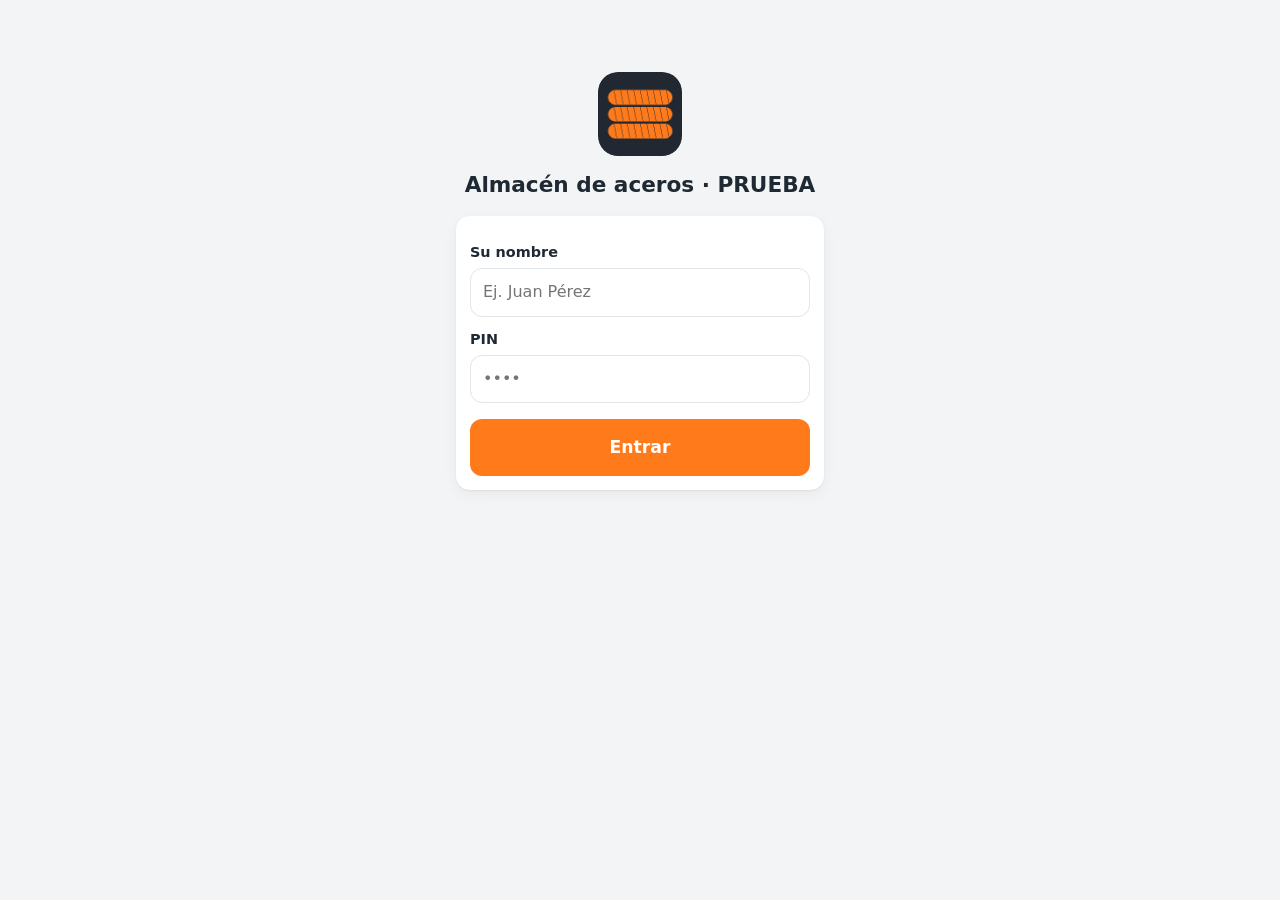
==== salidas/index.html @ c42a5163 "App de salidas separada, filtro de tiempo, salida por % de avance, fase y DLI únicos Co-Authored-By:" ====
<!DOCTYPE html>
<html lang="es">
<head>
  <meta charset="utf-8">
  <meta name="viewport" content="width=device-width, initial-scale=1, viewport-fit=cover">
  <meta http-equiv="Content-Security-Policy" content="default-src 'self'; script-src 'self'; style-src 'self' 'unsafe-inline'; img-src 'self' data:; connect-src 'self' https://script.google.com https://script.googleusercontent.com; object-src 'none'; base-uri 'none'; form-action 'none'">
  <meta name="referrer" content="no-referrer">
  <meta name="author" content="Carlos Eduardo Bermúdez Castro">
  <meta name="theme-color" content="#222831">
  <meta name="apple-mobile-web-app-capable" content="yes">
  <meta name="mobile-web-app-capable" content="yes">
  <meta name="apple-mobile-web-app-title" content="Salidas">
  <title>Salidas de acero</title>
  <link rel="manifest" href="manifest.webmanifest">
  <link rel="icon" href="../icons/icon-192.png">
  <link rel="apple-touch-icon" href="../icons/icon-192.png">
  <link rel="stylesheet" href="../style.css">
</head>
<body>
  <div id="app"></div>
  <div id="toast" role="status" aria-live="polite"></div>
  <script src="modo.js"></script>
  <script src="../core.js"></script>
  <script src="../config.js"></script>
  <script src="../api.js"></script>
  <script src="../app.js"></script>
  <script src="sw-registro.js"></script>
</body>
</html>
---- style.css ----
/* Almacén de aceros (prueba) — estilos. Autor: Carlos Eduardo Bermúdez Castro */
:root {
  --bg: #f3f4f6; --card: #ffffff; --ink: #1f2933; --mut: #6b7684; --line: #e1e5ea;
  --acero: #222831; --acero2: #2f3744; --acc: #ff7a1a; --acc2: #e5650a;
  --ok: #1e9e5a; --warn: #d98a00; --bad: #d64545; --okbg: #e6f6ee; --warnbg: #fff4dc; --badbg: #fde8e8;
  --r: 14px; --sombra: 0 1px 2px rgba(0,0,0,.06), 0 4px 14px rgba(0,0,0,.05);
}
* { box-sizing: border-box; -webkit-tap-highlight-color: transparent; }
html, body { margin: 0; background: var(--bg); color: var(--ink); font: 16px/1.4 system-ui, -apple-system, "Segoe UI", Roboto, sans-serif; }
body { padding-bottom: calc(16px + env(safe-area-inset-bottom)); }
h1, h2, h3 { margin: 0; line-height: 1.2; }
h2 { font-size: 1.05rem; margin-bottom: 10px; }
h3 { font-size: .95rem; }
button, input, select { font: inherit; }
.mut { color: var(--mut); } .peq { font-size: .82rem; } .der { text-align: right; } .cen { text-align: center; }
.num { font-variant-numeric: tabular-nums; }

/* Cabecera */
.top { background: var(--acero); color: #fff; padding: calc(10px + env(safe-area-inset-top)) 14px 10px; position: sticky; top: 0; z-index: 20; display: flex; align-items: center; gap: 10px; }
.top .logo { width: 34px; height: 34px; border-radius: 9px; flex: none; }
.top .tit { flex: 1; min-width: 0; }
.top .tit b { display: block; font-size: 1rem; }
.top .tit span { font-size: .78rem; opacity: .75; white-space: nowrap; overflow: hidden; text-overflow: ellipsis; display: block; }
.ibtn { background: rgba(255,255,255,.12); color: #fff; border: 0; border-radius: 10px; min-width: 40px; height: 40px; font-size: 1.05rem; cursor: pointer; }
.ibtn:active { background: rgba(255,255,255,.25); }
.banda { padding: 8px 14px; font-size: .86rem; display: flex; gap: 8px; align-items: center; }
.banda.warn { background: var(--warnbg); color: #7a5200; } .banda.bad { background: var(--badbg); color: #8a2323; } .banda.info { background: #e8f0fe; color: #1d3f8a; }
.banda button { margin-left: auto; }

main { overflow-x: hidden; max-width: 1000px; margin: 0 auto; padding: 14px; }
.card { min-width: 0; background: var(--card); border-radius: var(--r); box-shadow: var(--sombra); padding: 14px; margin-bottom: 14px; }
.grid { display: grid; gap: 12px; grid-template-columns: minmax(0, 1fr); }
.grid > * { min-width: 0; }
.kpis { grid-template-columns: repeat(2, minmax(0, 1fr)); }
.kpi { background: var(--card); border-radius: var(--r); box-shadow: var(--sombra); padding: 12px 14px; border-left: 5px solid var(--line); }
.kpi small { color: var(--mut); display: block; font-size: .78rem; }
.kpi b { font-size: 1.5rem; display: block; margin-top: 2px; }
.kpi span { font-size: .8rem; color: var(--mut); }
.kpi.ent { border-color: var(--ok); } .kpi.sal { border-color: var(--acc); } .kpi.sdo { border-color: var(--acero2); }
@media (min-width: 760px) { .kpis { grid-template-columns: repeat(4, minmax(0, 1fr)); } .dos { grid-template-columns: repeat(2, minmax(0, 1fr)); } }

/* Tablas */
.tw { overflow-x: auto; margin: 0 -4px; }
table { width: 100%; border-collapse: collapse; font-size: .9rem; }
th, td { padding: 8px 6px; border-bottom: 1px solid var(--line); text-align: left; white-space: nowrap; }
th { font-size: .74rem; text-transform: uppercase; letter-spacing: .03em; color: var(--mut); font-weight: 600; }
td.n, th.n { text-align: right; font-variant-numeric: tabular-nums; }
tr.tot td { font-weight: 700; border-top: 2px solid var(--ink); border-bottom: 0; }
tbody tr:last-child td { border-bottom: 0; }

/* Barras */
.barra { height: 10px; background: #e9edf1; border-radius: 6px; overflow: hidden; min-width: 70px; }
.barra i { display: block; height: 100%; background: var(--acc); border-radius: 6px; }
.fila-d { display: grid; grid-template-columns: 82px 1fr auto; gap: 10px; align-items: center; padding: 7px 0; border-bottom: 1px solid var(--line); }
.fila-d:last-child { border: 0; }

/* Formularios */
label.f { display: block; margin: 12px 0 6px; font-weight: 600; font-size: .9rem; }
input[type=text], input[type=password], input[type=number], input[type=tel], select, textarea {
  width: 100%; padding: 12px; border: 1.5px solid var(--line); border-radius: 12px; background: #fff; color: var(--ink); font-size: 1rem; }
input:focus, select:focus { outline: none; border-color: var(--acc); box-shadow: 0 0 0 3px rgba(255,122,26,.2); }
.btn { display: inline-flex; align-items: center; justify-content: center; gap: 6px; padding: 13px 18px; border-radius: 12px; border: 0; background: var(--acc); color: #fff; font-weight: 700; font-size: 1rem; cursor: pointer; }
.btn:active { background: var(--acc2); }
.btn[disabled] { opacity: .5; cursor: not-allowed; }
.btn.sec { background: #e9edf1; color: var(--ink); } .btn.peligro { background: var(--bad); } .btn.chico { padding: 7px 12px; font-size: .85rem; border-radius: 9px; }
.btn.blk { width: 100%; padding: 16px; font-size: 1.08rem; }
.chips { display: flex; flex-wrap: wrap; gap: 8px; }
.chip { border: 2px solid var(--line); background: #fff; border-radius: 12px; padding: 10px 14px; cursor: pointer; text-align: left; min-width: 96px; }
.chip b { display: block; font-size: 1.02rem; } .chip small { color: var(--mut); font-size: .76rem; }
.chip.on { border-color: var(--acc); background: #fff3e8; }
.chip[disabled] { opacity: .45; }
.step { display: flex; align-items: center; justify-content: center; gap: 14px; margin: 6px 0; }
.step button { width: 58px; height: 58px; border-radius: 16px; border: 0; background: var(--acero); color: #fff; font-size: 1.9rem; cursor: pointer; }
.step button:active { background: var(--acero2); }
.step input { width: 110px; text-align: center; font-size: 2rem; font-weight: 700; padding: 8px; }
.resumen { background: var(--acero); color: #fff; border-radius: 12px; padding: 12px 14px; margin: 12px 0; display: flex; justify-content: space-between; gap: 10px; }
.resumen small { opacity: .75; display: block; font-size: .75rem; } .resumen b { font-size: 1.15rem; }

/* Tarjetas de movimientos */
.mov { display: flex; gap: 10px; padding: 10px 0; border-bottom: 1px solid var(--line); align-items: flex-start; }
.mov:last-child { border: 0; }
.mov .ic { width: 36px; height: 36px; border-radius: 10px; display: grid; place-items: center; flex: none; font-weight: 800; }
.mov .ic.e { background: var(--okbg); color: var(--ok); } .mov .ic.s { background: #fff0e3; color: var(--acc2); } .mov .ic.a { background: #eee; color: #888; }
.mov .cu { flex: 1; min-width: 0; } .mov .cu b { display: block; } .mov .cu span { font-size: .8rem; color: var(--mut); }
.mov.anul .cu b { text-decoration: line-through; color: var(--mut); }
.tag { display: inline-block; font-size: .7rem; padding: 2px 7px; border-radius: 20px; background: #eee; color: #555; margin-left: 4px; vertical-align: middle; }
.tag.pend { background: var(--warnbg); color: #7a5200; }
.aviso { background: var(--warnbg); color: #7a5200; border-radius: 10px; padding: 8px 10px; font-size: .85rem; margin: 6px 0; }
.error { background: var(--badbg); color: #8a2323; border-radius: 10px; padding: 8px 10px; font-size: .88rem; margin: 8px 0; }
.ok { background: var(--okbg); color: #14613a; border-radius: 10px; padding: 8px 10px; font-size: .9rem; margin: 8px 0; }
.seg { display: flex; background: #e9edf1; border-radius: 12px; padding: 3px; gap: 3px; margin-bottom: 12px; }
.seg button { flex: 1; border: 0; background: transparent; padding: 9px 4px; border-radius: 10px; font-weight: 600; color: var(--mut); cursor: pointer; font-size: .9rem; }
.seg button.on { background: #fff; color: var(--ink); box-shadow: var(--sombra); }
details summary { cursor: pointer; color: var(--mut); font-size: .88rem; padding: 6px 0; }
.vacio { text-align: center; color: var(--mut); padding: 22px 8px; }
.row2 { display: flex; gap: 10px; flex-wrap: wrap; align-items: center; }
input.mini { width: 90px; padding: 6px 8px; text-align: right; }

/* Pestañas inferiores */
.cab { position: sticky; top: 0; z-index: 30; }
.cab .top { position: static; }
.tabs { background: #fff; border-bottom: 1px solid var(--line); display: flex; box-shadow: 0 2px 6px rgba(0,0,0,.08); }
.tabs button { flex: 1; border: 0; background: transparent; padding: 9px 2px 8px; color: var(--mut); font-size: .72rem; cursor: pointer; display: flex; flex-direction: column; align-items: center; gap: 2px; }
.tabs button span { font-size: 1.35rem; line-height: 1; }
.tabs button.on { color: var(--acc2); font-weight: 700; }

/* Ingreso */
.login { max-width: 400px; margin: 8vh auto; padding: 0 16px; }
.login .marca { text-align: center; margin-bottom: 18px; } .login .marca img { width: 84px; height: 84px; border-radius: 20px; }
.login h1 { font-size: 1.35rem; margin-top: 10px; } .insignia { display: inline-block; background: var(--warnbg); color: #7a5200; font-size: .75rem; padding: 3px 9px; border-radius: 20px; margin-top: 6px; }
.pie { text-align: center; color: var(--mut); font-size: .75rem; padding: 6px 12px 18px; }

/* Aviso de mensajes */
#toast { position: fixed; left: 50%; bottom: calc(86px + env(safe-area-inset-bottom)); transform: translate(-50%, 20px); background: var(--acero); color: #fff; padding: 12px 18px; border-radius: 12px; opacity: 0; transition: .25s; z-index: 50; max-width: 90vw; pointer-events: none; font-size: .92rem; }
#toast.v { opacity: 1; transform: translate(-50%, 0); }

/* Pantalla de salida */
.sal h2 { font-size: 1.25rem; margin-bottom: 14px; }
.sal .fld label { display: block; font-size: .72rem; font-weight: 700; letter-spacing: .04em; text-transform: uppercase; color: var(--mut); margin: 0 0 5px; }
.sal input[type=text], .sal input[type=search], .sal input[type=date], .sal select { padding: 11px 12px; border-radius: 10px; font-size: 1rem; width: 100%; border: 1.5px solid var(--line); background: #fff; color: var(--ink); }
.sal .fgrid { display: grid; grid-template-columns: repeat(auto-fit, minmax(190px, 1fr)); gap: 12px; }
.sal .busq { margin: 16px 0 10px; }
.sal .busq input { background: #f6f8fa url("data:image/svg+xml,%3Csvg xmlns='http://www.w3.org/2000/svg' width='18' height='18' viewBox='0 0 24 24' fill='none' stroke='%236b7684' stroke-width='2.4' stroke-linecap='round'%3E%3Ccircle cx='11' cy='11' r='7'/%3E%3Cpath d='M21 21l-4.3-4.3'/%3E%3C/svg%3E") no-repeat 12px center; padding-left: 38px; }
.sal .fch { display: flex; gap: 8px; flex-wrap: wrap; margin-bottom: 10px; }
.sal .fc { border: 1.5px solid var(--line); background: #fff; border-radius: 999px; padding: 6px 14px; font-weight: 600; cursor: pointer; font-size: .9rem; }
.sal .fc.on { background: var(--acero); color: #fff; border-color: var(--acero); }
.sal .paso-t { font-size: .85rem; color: var(--mut); margin: 8px 0 10px; }
.sal .pgrid { display: grid; grid-template-columns: repeat(auto-fill, minmax(150px, 1fr)); gap: 10px; }
.sal .pc { position: relative; border: 2px solid var(--line); border-radius: 14px; padding: 12px 12px 10px; background: #fff; cursor: pointer; user-select: none; transition: border-color .12s, box-shadow .12s, transform .06s; }
.sal .pc:hover { border-color: #cbd2d9; box-shadow: 0 2px 8px rgba(0,0,0,.07); }
.sal .pc:active { transform: scale(.98); }
.sal .pc.en { border-color: var(--acc); background: #fff8f0; }
.sal .pc.agot { opacity: .5; cursor: default; }
.sal .pc-c { font-size: 1.5rem; font-weight: 800; line-height: 1.1; }
.sal .pc-d { font-size: .82rem; color: var(--mut); margin: 2px 0 8px; }
.sal .pc-b { height: 6px; background: #eceff3; border-radius: 3px; overflow: hidden; margin-bottom: 8px; } .sal .pc-b i { display: block; height: 100%; background: var(--acero2); border-radius: 3px; }
.sal .pc.en .pc-b i { background: var(--acc); }
.sal .pc-q { font-size: .85rem; font-weight: 600; color: #3b4651; }
.sal .pc-ctl { display: flex; align-items: center; justify-content: space-between; margin-top: 10px; background: #fff; border: 1.5px solid var(--acc); border-radius: 10px; overflow: hidden; }
.sal .pc-ctl b { font-size: 1.15rem; }
.sal .pc-ctl button { width: 44px; height: 40px; border: 0; background: transparent; font-size: 1.5rem; color: var(--acc2); cursor: pointer; font-weight: 700; }
.sal .pc-ctl button:active { background: #fff3e8; } .sal .pc-ctl button:disabled { opacity: .35; }
.sal details.mas { margin: 16px 0 0; } .sal details.mas summary { cursor: pointer; color: var(--mut); font-size: .9rem; padding: 4px 0; } .sal details.mas input { margin-top: 8px; }
.sal .vacio-s { padding: 18px; text-align: center; color: var(--mut); background: #f9fafb; border: 1px dashed var(--line); border-radius: 10px; font-size: .92rem; }
.sb-esp { height: 92px; }
.sbar { position: fixed; left: 0; right: 0; bottom: 0; z-index: 40; background: #fff; border-top: 1px solid var(--line); box-shadow: 0 -4px 16px rgba(0,0,0,.08); padding: 10px 16px calc(10px + env(safe-area-inset-bottom)); display: flex; align-items: center; gap: 10px; }
.sbar .sres { flex: 1; min-width: 0; font-size: 1rem; } .sbar .sres small { display: block; color: var(--mut); font-size: .78rem; white-space: nowrap; overflow: hidden; text-overflow: ellipsis; }
.sbar .btn { padding: 13px 22px; border-radius: 12px; } .sbar .sacar2 { background: #1f9d55; font-size: 1.1rem; min-width: 120px; } .sbar .sacar2:disabled { background: #b9c2cc; opacity: 1; }
@media (min-width: 900px) { .sbar { padding-left: calc((100vw - 1000px) / 2 + 16px); padding-right: calc((100vw - 1000px) / 2 + 16px); } }
.btn:disabled { cursor: not-allowed; }
.sal .mal { color: var(--bad); }

.sal .rlist { display: flex; flex-direction: column; gap: 8px; margin: 6px 0 14px; }
.sal .rr { display: flex; align-items: center; gap: 8px; flex-wrap: wrap; background: #fff; border: 1.5px solid var(--line, #e3e3e3); border-radius: 12px; padding: 10px 12px; }
.sal .rr.en { border-color: var(--acc); background: #fffaf5; }
.sal .rr-i { flex: 1 1 140px; min-width: 120px; display: flex; flex-direction: column; }
.sal .rr-i b { font-size: 1.2rem; } .sal .rr-i span { font-size: .85rem; color: #666; } .sal .rr-i em { color: var(--acc2); font-style: normal; font-weight: 600; }
.sal .rr .b1, .sal .rr .bt { height: 44px; border-radius: 10px; border: 1.5px solid var(--acc); background: #fff; color: var(--acc2); font-weight: 700; font-size: 1rem; padding: 0 14px; cursor: pointer; }
.sal .rr .bt { background: var(--acc); color: #fff; }
.sal .rr button:disabled { opacity: .35; }
.sal .rr .pc-ctl { margin-top: 0; }
.sal .qn { width: 52px; height: 40px; border: 0; text-align: center; font-size: 1.15rem; font-weight: 700; -moz-appearance: textfield; padding: 0; }
.sal .qn::-webkit-outer-spin-button, .sal .qn::-webkit-inner-spin-button { -webkit-appearance: none; margin: 0; }
.sal .rr .bx { width: 40px; height: 40px; border: 0; background: transparent; font-size: 1.1rem; color: #999; cursor: pointer; }

.banda.env { flex-direction: column; align-items: stretch; gap: 6px; }
.prog { display: block; height: 6px; border-radius: 3px; background: #cfdcf7; overflow: hidden; }
.prog b { display: block; height: 100%; width: 40%; background: var(--acc); border-radius: 3px; animation: prog 1.1s ease-in-out infinite; }
@keyframes prog { 0% { margin-left: -40%; } 100% { margin-left: 100%; } }
.sal .fgrid { grid-template-columns: 1fr 1fr; } .sal .fld input[readonly] { background: #f2f3f5; color: #444; }

/* Rediseño salida: pasos numerados, filas limpias */
.sal .paso { margin-top: 18px; }
.sal .paso-h { display: flex; align-items: center; gap: 10px; margin-bottom: 10px; }
.sal .paso-h i { width: 26px; height: 26px; border-radius: 50%; background: var(--acc); color: #fff; font-style: normal; font-weight: 700; font-size: .9rem; display: inline-flex; align-items: center; justify-content: center; flex: none; }
.sal .paso-h b { font-size: 1rem; }
.sal .paso-h .lnk { margin-left: auto; border: 0; background: none; color: #888; font-size: .9rem; text-decoration: underline; cursor: pointer; padding: 6px; }
.sal .rlist { gap: 0; margin: 4px 0 0; border: 1px solid #e6e8eb; border-radius: 12px; overflow: hidden; background: #fff; }
.sal .rr { border: 0; border-radius: 0; border-bottom: 1px solid #eef0f2; padding: 12px 14px; }
.sal .rr:last-child { border-bottom: 0; }
.sal .rr.en { background: #fff; }
.sal .rr .b1 { min-width: 52px; }
.sal .rr .bt { background: #fff; color: var(--acc2); }
.sal .rr .bt:active, .sal .rr .b1:active { background: #fff3e8; }
.sal .vacio-s { padding: 18px 12px; text-align: center; color: #8a8f98; font-size: .92rem; background: #fafbfc; border: 1px dashed #dfe3e8; border-radius: 12px; }
.sal .sres b { font-size: 1.15rem; } .sal .sres small { display: block; color: #666; font-size: .82rem; }
.sal .rr, .sal .rr.en { flex-wrap: nowrap; border-color: #eef0f2; gap: 6px; }
.sal .rr:last-child, .sal .rr.en:last-child { border-bottom: 0; }
.sal .rr-i { flex: 1 1 0; min-width: 0; }
.sal .rr-i span { overflow-wrap: anywhere; }
.sal .rr .pc-ctl button { width: 38px; }
.sal .qn { width: 44px; }
.sal .rr .bx { width: 34px; flex: none; }
.sal .rr .b1, .sal .rr .bt { padding: 0 12px; white-space: nowrap; }
@media (max-width: 420px) { .sal .rr .bt { padding: 0 9px; font-size: .92rem; } }

/* Dashboard / salidas v2 */
.seg { display: flex; background: #eef0f3; border-radius: 12px; padding: 4px; gap: 4px; margin-top: 8px; }
.seg button { flex: 1; border: 0; background: transparent; padding: 12px 8px; border-radius: 9px; font-size: .98rem; font-weight: 600; color: #555; cursor: pointer; }
.seg button.on { background: #fff; color: var(--acc2); box-shadow: 0 1px 4px rgba(0,0,0,.12); }
.okmsg { background: #e7f6ec; color: #1b6b3a; border-radius: 12px; padding: 12px 14px; margin: 10px 0 4px; font-weight: 600; }
.avance { margin: 4px 0 12px; } .av-b { height: 10px; border-radius: 5px; background: #e6e8eb; overflow: hidden; } .av-b i { display: block; height: 100%; background: var(--acc); border-radius: 5px; }
.avance span { display: block; margin-top: 6px; color: #555; font-size: .92rem; }
.pctin { display: flex; align-items: center; gap: 10px; margin-top: 10px; } .pctin input { width: 110px; font-size: 1.6rem; font-weight: 700; text-align: center; padding: 10px; border: 1.5px solid var(--acc); border-radius: 12px; } .pctin span { color: #666; font-size: .95rem; }
.balance { background: #fff8ec; border: 1px solid #f3d9a8; border-radius: 12px; padding: 12px 14px; margin: 12px 0; } .balance .paso-h { margin-bottom: 6px; } .balance .paso-h b { color: #8a5200; } .balance .lnk { margin-left: auto; border: 0; background: none; color: #888; text-decoration: underline; cursor: pointer; }
.fper { margin: 0 0 12px; } .fper .fch { margin: 0; } .frng { display: flex; gap: 10px; margin-top: 10px; flex-wrap: wrap; } .frng label { font-size: .8rem; color: #666; display: flex; flex-direction: column; gap: 4px; } .frng input { padding: 9px 10px; border: 1px solid #d7dbe0; border-radius: 10px; font-size: 1rem; }
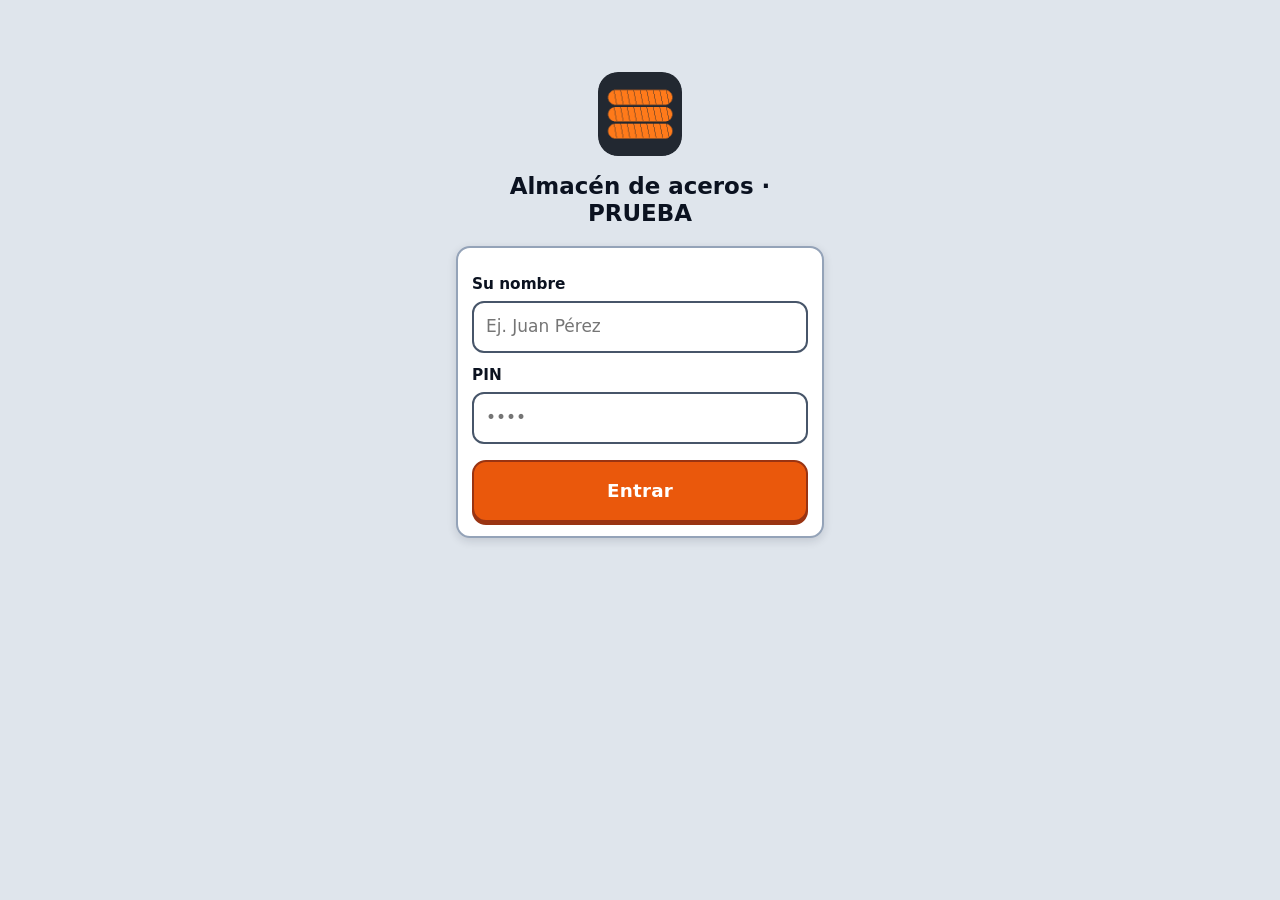
==== commit e04aa20b: "Informe diario: descarga directa de PDF (generador propio), sin vista previa Co-Authored-By: Claude " ====
--- a/salidas/index.html
+++ b/salidas/index.html
@@ -21,6 +21,7 @@
   <div id="toast" role="status" aria-live="polite"></div>
   <script src="modo.js"></script>
   <script src="../core.js"></script>
+  <script src="../pdf.js"></script>
   <script src="../config.js"></script>
   <script src="../api.js"></script>
   <script src="../app.js"></script>
--- a/style.css
+++ b/style.css
@@ -204,3 +204,189 @@
 .pctin { display: flex; align-items: center; gap: 10px; margin-top: 10px; } .pctin input { width: 110px; font-size: 1.6rem; font-weight: 700; text-align: center; padding: 10px; border: 1.5px solid var(--acc); border-radius: 12px; } .pctin span { color: #666; font-size: .95rem; }
 .balance { background: #fff8ec; border: 1px solid #f3d9a8; border-radius: 12px; padding: 12px 14px; margin: 12px 0; } .balance .paso-h { margin-bottom: 6px; } .balance .paso-h b { color: #8a5200; } .balance .lnk { margin-left: auto; border: 0; background: none; color: #888; text-decoration: underline; cursor: pointer; }
 .fper { margin: 0 0 12px; } .fper .fch { margin: 0; } .frng { display: flex; gap: 10px; margin-top: 10px; flex-wrap: wrap; } .frng label { font-size: .8rem; color: #666; display: flex; flex-direction: column; gap: 4px; } .frng input { padding: 9px 10px; border: 1px solid #d7dbe0; border-radius: 10px; font-size: 1rem; }
+
+/* ===== v3: alto contraste, pensado para celular y para todo público ===== */
+:root { --ink: #0b1220; --mut: #4b5563; --line: #cbd5e1;
+  --lib: #166534; --libbg: #dcfce7; --arm: #92400e; --armbg: #fef3c7; --out: #1e3a8a; --outbg: #dbeafe; --navy: #0f172a; }
+html, body { font-size: 17px; color: var(--ink); }
+.mut { color: var(--mut); }
+.top { background: var(--navy); }
+.tabs { box-shadow: 0 2px 6px rgba(0,0,0,.18); border-bottom: 2px solid var(--navy); }
+.tabs button { padding: 10px 2px 8px; color: #334155; font-size: .78rem; border-bottom: 4px solid transparent; font-weight: 600; }
+.tabs button span { font-size: 1.55rem; }
+.tabs button em { font-style: normal; }
+.tabs button.on { color: var(--navy); border-bottom-color: var(--acc); background: #fff7ed; font-weight: 800; }
+.btn { background: var(--navy); min-height: 52px; font-size: 1.05rem; border-radius: 14px; }
+.btn:active { background: #1e293b; }
+.btn.sec { background: #e2e8f0; color: var(--ink); } .btn.chico { min-height: 40px; }
+input[type=text], input[type=search], input[type=date], input[type=password], input[type=number], select { border-color: #94a3b8; min-height: 50px; }
+.sec-t { font-size: 1.2rem; margin: 22px 2px 10px; color: var(--navy); }
+
+/* Panel y inventario */
+.hero { background: var(--navy); color: #fff; border-radius: 18px; padding: 18px 18px 16px; margin-bottom: 12px; }
+.hero small { display: block; font-size: .95rem; opacity: .85; }
+.hero b { display: block; font-size: 2.3rem; line-height: 1.1; margin: 2px 0; }
+.hero span { display: block; font-size: 1rem; opacity: .9; margin-bottom: 12px; }
+.stk { display: flex; height: 14px; border-radius: 8px; overflow: hidden; background: #cbd5e1; }
+.stk i { display: block; height: 100%; } .stk i.lib { background: #22c55e; } .stk i.arm { background: #f59e0b; } .stk i.out { background: #3b82f6; }
+.tri { display: grid; grid-template-columns: repeat(3, minmax(0, 1fr)); gap: 10px; margin: 12px 0; }
+.tl { border-radius: 16px; padding: 12px 8px; text-align: center; border: 3px solid; }
+.tl .tl-i { font-size: 1.7rem; line-height: 1; }
+.tl b { display: block; font-size: 2rem; line-height: 1.15; margin-top: 4px; }
+.tl strong { display: block; font-size: 1.05rem; }
+.tl small { display: block; font-size: .78rem; margin-top: 2px; } .tl i { display: block; font-style: normal; font-size: .85rem; margin-top: 4px; font-weight: 700; }
+.tl.lib { background: var(--libbg); border-color: var(--lib); color: #14532d; }
+.tl.arm { background: var(--armbg); border-color: #b45309; color: #78350f; }
+.tl.out { background: var(--outbg); border-color: #1d4ed8; color: #1e3a8a; }
+.ec { background: #fff; border-radius: 16px; box-shadow: var(--sombra); padding: 14px; margin-bottom: 12px; border: 1px solid #e2e8f0; }
+.ec-h { margin-bottom: 10px; } .ec-h b { display: block; font-size: 1.2rem; } .ec-h span { color: var(--mut); font-size: .92rem; }
+.ec .stk { height: 12px; margin-bottom: 10px; }
+.ec-n { display: grid; grid-template-columns: repeat(3, minmax(0, 1fr)); gap: 8px; }
+.cl { border-radius: 12px; padding: 8px 6px; text-align: center; border: 2px solid; }
+.cl small { display: block; font-size: .8rem; font-weight: 700; } .cl b { display: block; font-size: 1.6rem; line-height: 1.15; } .cl i { display: block; font-style: normal; font-size: .78rem; font-weight: 600; }
+.cl.lib { background: var(--libbg); border-color: #86efac; color: #14532d; } .cl.arm { background: var(--armbg); border-color: #fcd34d; color: #78350f; } .cl.out { background: var(--outbg); border-color: #93c5fd; color: #1e3a8a; }
+details.pedidos summary { font-weight: 700; color: var(--navy); font-size: 1rem; }
+
+/* Movimientos: una tarjeta corta por operación */
+.mv { display: flex; gap: 12px; align-items: flex-start; padding: 12px 0; border-bottom: 1px solid #e2e8f0; }
+.mv:last-child { border-bottom: 0; }
+.mv-i { width: 46px; height: 46px; border-radius: 14px; display: grid; place-items: center; font-size: 1.5rem; flex: none; }
+.mv.arm .mv-i { background: var(--armbg); } .mv.out .mv-i { background: var(--outbg); } .mv.ent .mv-i { background: var(--libbg); }
+.mv-c { flex: 1; min-width: 0; }
+.mv-t { font-size: 1.1rem; font-weight: 800; line-height: 1.25; }
+.mv-s { font-size: .95rem; font-weight: 600; color: #1e293b; margin-top: 2px; overflow-wrap: anywhere; }
+.mv-m { display: flex; flex-wrap: wrap; gap: 4px 12px; margin-top: 4px; font-size: .88rem; color: var(--mut); }
+.mv-m span:first-child { color: var(--ink); font-weight: 700; }
+.mv.anul .mv-t, .mv.anul .mv-s { text-decoration: line-through; color: var(--mut); }
+.chp { display: inline-block; font-size: .72rem; padding: 2px 8px; border-radius: 999px; margin-left: 6px; vertical-align: middle; font-weight: 700; }
+.chp.anu { background: #fee2e2; color: #991b1b; } .chp.pen { background: #fef3c7; color: #78350f; }
+.mv-d { margin-top: 6px; } .mv-d summary { color: #1d4ed8; font-weight: 700; font-size: .92rem; padding: 6px 0; }
+.mv-d table { font-size: .9rem; } .mv-d tr.anu td { text-decoration: line-through; color: #94a3b8; }
+
+/* Registrar: elegir Armar o Sacar */
+.tipo { display: grid; grid-template-columns: 1fr 1fr; gap: 10px; margin-bottom: 14px; }
+.tp { border: 3px solid #cbd5e1; background: #fff; border-radius: 18px; padding: 12px 8px; cursor: pointer; text-align: center; color: var(--ink); }
+.tp span { display: block; font-size: 2rem; line-height: 1.1; } .tp b { display: block; font-size: 1.25rem; } .tp small { display: block; font-size: .8rem; color: var(--mut); }
+.tp.arm.on { background: var(--armbg); border-color: #b45309; box-shadow: 0 0 0 3px rgba(180,83,9,.25); }
+.tp.out.on { background: var(--outbg); border-color: #1d4ed8; box-shadow: 0 0 0 3px rgba(29,78,216,.25); }
+.tp:not(.on) { opacity: .75; }
+.sal.t-arm .paso-h i { background: #b45309; } .sal.t-out .paso-h i { background: #1d4ed8; }
+.sal.t-arm .sbar .sacar2 { background: #b45309; } .sal.t-out .sbar .sacar2 { background: #1d4ed8; }
+.sal .sbar .sacar2 { color: #fff; font-size: 1.1rem; min-height: 56px; }
+.sal .sbar .sacar2:disabled { background: #94a3b8; }
+.sal .rr-i b { font-size: 1.35rem; } .sal .rr-i span { color: #334155; font-size: .92rem; }
+.sal .rr .b1, .sal .rr .bt { border-color: var(--navy); color: var(--navy); min-height: 48px; font-weight: 800; }
+.sal .rr .pc-ctl { border-color: var(--navy); } .sal .rr .pc-ctl button { color: var(--navy); font-size: 1.7rem; }
+.sal.t-arm .rr.en .pc-ctl, .sal.t-arm .rr.en { border-color: #b45309; } .sal.t-out .rr.en .pc-ctl { border-color: #1d4ed8; }
+.okmsg { background: #dcfce7; color: #14532d; border: 2px solid #22c55e; font-size: 1.02rem; }
+.seg { background: #e2e8f0; } .seg button { color: #334155; min-height: 48px; } .seg button.on { color: var(--navy); font-weight: 800; }
+.sal .fc { border-color: #94a3b8; min-height: 44px; color: var(--ink); } .sal .fc.on { background: var(--navy); color: #fff; }
+.sal .paso-h b { font-size: 1.1rem; }
+.error { background: #fee2e2; color: #7f1d1d; border: 1px solid #fca5a5; font-weight: 600; }
+.pctin input { border-color: var(--navy); }
+.av-b i { background: var(--navy); }
+@media (max-width: 380px) { .tl b { font-size: 1.6rem; } .cl b { font-size: 1.3rem; } }
+.fper .fch { display: flex; gap: 8px; flex-wrap: wrap; }
+.fper .fc { border: 2px solid #94a3b8; background: #fff; border-radius: 999px; padding: 8px 16px; font-weight: 700; font-size: .95rem; min-height: 44px; color: var(--ink); cursor: pointer; }
+.fper .fc.on { background: var(--navy); color: #fff; border-color: var(--navy); }
+.top .tit b { white-space: nowrap; overflow: hidden; text-overflow: ellipsis; display: block; font-size: 1rem; }
+.seg button { font-size: .9rem; padding: 10px 4px; }
+.pd { background: #fff; border: 1px solid #e2e8f0; border-radius: 16px; box-shadow: var(--sombra); padding: 14px; margin-bottom: 10px; }
+.pd-h { display: flex; justify-content: space-between; gap: 8px; align-items: baseline; } .pd-h b { font-size: 1.25rem; } .pd-h span { color: var(--mut); font-size: .88rem; }
+.pd-e { font-size: 1.02rem; font-weight: 700; margin-top: 4px; overflow-wrap: anywhere; } .pd-e em { font-style: normal; font-weight: 600; font-size: .75rem; background: #e2e8f0; border-radius: 999px; padding: 2px 8px; margin-left: 8px; }
+.pd-m { display: flex; flex-wrap: wrap; gap: 4px 14px; margin-top: 6px; color: var(--mut); font-size: .92rem; } .pd-m b { color: var(--ink); }
+.pd-s { display: flex; flex-wrap: wrap; gap: 6px; margin-top: 10px; } .pd-s span { font-size: .82rem; font-weight: 700; border-radius: 999px; padding: 4px 10px; }
+.pd-s .lib { background: var(--libbg); color: #14532d; } .pd-s .arm { background: var(--armbg); color: #78350f; } .pd-s .out { background: var(--outbg); color: #1e3a8a; }
+.pag { display: flex; align-items: center; justify-content: space-between; gap: 8px; margin: 8px 0 16px; } .pag span { font-weight: 700; font-size: .92rem; text-align: center; }
+.pag .btn { min-width: 0; padding: 10px 12px; }
+
+/* ---- Informe diario ---- */
+.inf-ctl input{width:100%;padding:12px;border:2px solid #cfd6dd;border-radius:12px;font-size:1.05rem;margin-top:4px}
+.inf-hoja{background:#fff;color:#000;border:2px solid #111;border-radius:6px;padding:10px;margin:0 0 16px;font-size:.8rem;overflow-x:auto}
+.inf-cab{background:#0b6b3a;color:#fff;padding:8px 10px;text-align:center;display:flex;flex-direction:column;gap:2px;font-size:.9rem}
+.inf-cab span{font-size:.72rem;opacity:.9}
+.inf-sec{background:#0b6b3a;color:#fff;font-weight:800;text-align:center;padding:5px;margin:12px 0 0;font-size:.78rem;text-transform:uppercase;letter-spacing:.03em}
+.inf-t{width:100%;border-collapse:collapse;margin:0}
+.inf-t th,.inf-t td{border:1px solid #111;padding:5px 6px;text-align:left;vertical-align:top}
+.inf-t thead th,.inf-t th{background:#e8f1ec;font-size:.72rem;text-transform:uppercase}
+.inf-t .c{text-align:center}.inf-t .r{text-align:right}.inf-t small{color:#444;font-size:.7rem}
+.inf-meta{margin-top:6px}.inf-v{text-align:center;color:#555;font-style:italic;padding:12px}
+.inf-fir{display:flex;gap:30px;margin-top:34px}.inf-fir div{flex:1;border-top:1px solid #111;padding-top:4px;font-size:.78rem}.inf-fir i{display:block;height:0}
+.inf-pie{margin-top:12px;font-size:.65rem;color:#555;text-align:center}
+@media print{
+  @page{size:A4 portrait;margin:10mm}
+  html,body,#app,main{background:#fff!important;min-height:0!important}
+  .cab,.pie,.tabs,.noimp,.banda,#toast,.fper{display:none!important}
+  main{padding:0!important;max-width:none!important}
+  .inf-hoja{border:0;padding:0;margin:0;overflow:visible;font-size:10pt}
+  .inf-t th,.inf-t td{padding:4px 5px}
+  *{-webkit-print-color-adjust:exact;print-color-adjust:exact}
+}
+
+/* ===== v4: más contraste + panel gerencial ===== */
+:root { --bg: #dfe5ec; --line: #94a3b8; --acc: #ea580c; --acc2: #c2410c; }
+html, body { background: var(--bg); }
+.card { border: 2px solid #94a3b8; box-shadow: 0 3px 10px rgba(15,23,42,.14); }
+.top { border-bottom: 3px solid var(--acc); }
+.tabs { background: #cbd5e1; gap: 3px; padding: 4px; border-bottom: 0; }
+.tabs button { background: #fff; border: 2px solid #64748b; border-bottom-width: 2px; border-radius: 12px; color: var(--navy); font-weight: 700; padding: 8px 2px 6px; }
+.tabs button.on { background: var(--navy); color: #fff; border-color: var(--navy); box-shadow: 0 3px 0 var(--acc); }
+.btn { background: var(--acc); color: #fff; border: 2px solid #9a3412; box-shadow: 0 3px 0 #9a3412; font-weight: 800; letter-spacing: .01em; }
+.btn:active { background: var(--acc2); transform: translateY(2px); box-shadow: 0 1px 0 #9a3412; }
+.btn.sec { background: #fff; color: var(--navy); border: 2px solid var(--navy); box-shadow: 0 3px 0 var(--navy); }
+.btn.sec:active { background: #e2e8f0; box-shadow: 0 1px 0 var(--navy); }
+.btn.peligro { background: #b91c1c; border-color: #7f1d1d; box-shadow: 0 3px 0 #7f1d1d; color: #fff; }
+.btn.chico { box-shadow: 0 2px 0 rgba(0,0,0,.35); }
+.btn[disabled] { opacity: .45; box-shadow: none; }
+.seg { background: #cbd5e1; border: 2px solid #64748b; }
+.seg button { color: var(--navy); font-weight: 700; }
+.seg button.on { background: var(--navy); color: #fff; box-shadow: none; }
+.fc { border: 2px solid #475569 !important; color: var(--navy); font-weight: 700; background: #fff; }
+.fc.on { background: var(--navy) !important; color: #fff !important; border-color: var(--navy) !important; }
+input[type=text], input[type=search], input[type=date], input[type=password], input[type=number], select, textarea { border: 2px solid #475569; background: #fff; }
+input:focus, select:focus { border-color: var(--acc); box-shadow: 0 0 0 4px rgba(234,88,12,.3); }
+.sal .rr .b1, .sal .rr .bt { border: 2px solid var(--navy); background: #fff; color: var(--navy); font-weight: 800; }
+.sal .rr .b1:active, .sal .rr .bt:active { background: var(--navy); color: #fff; }
+.banda.warn { background: #fde68a; color: #422006; border-bottom: 2px solid #b45309; font-weight: 600; }
+.tp { border-color: #64748b; }
+.mv, .ec { border: 2px solid #94a3b8; }
+.gr h3 { font-size: 1.05rem; margin: 0 0 10px; color: var(--navy); }
+.dn-w { display: flex; align-items: center; gap: 14px; }
+.dn { width: 150px; flex: none; } .dn-n { font-size: 8px; font-weight: 800; fill: #0f172a; } .dn-s { font-size: 3.4px; fill: #475569; }
+.dn-l { display: flex; flex-direction: column; gap: 10px; flex: 1; font-size: 1rem; }
+.dn-l div { display: grid; grid-template-columns: 16px auto; column-gap: 8px; align-items: center; } .dn-l b { font-size: 1.15rem; } .dn-l small { grid-column: 2; color: #475569; font-size: .8rem; }
+i.lib { background: #16a34a; } i.arm { background: #f59e0b; } i.out { background: #2563eb; }
+.dn-l i, .ley i { display: inline-block; width: 14px; height: 14px; border-radius: 4px; margin-right: 6px; border: 1px solid rgba(0,0,0,.3); }
+.dn-l i { margin: 0; }
+.ley { display: flex; gap: 14px; flex-wrap: wrap; font-size: .85rem; font-weight: 700; color: var(--navy); margin: 4px 0 10px; }
+.tr { width: 100%; height: auto; } .tx { font-size: 9px; fill: #334155; font-weight: 700; }
+.bh-r { margin: 0 0 12px; } .bh-t { display: flex; justify-content: space-between; gap: 8px; font-size: .98rem; margin-bottom: 4px; } .bh-t span { font-weight: 800; color: var(--navy); }
+.bh { display: flex; height: 20px; background: #e2e8f0; border: 1px solid #64748b; border-radius: 6px; overflow: hidden; } .bh i { display: block; height: 100%; }
+.bh-r small { color: #475569; font-size: .78rem; }
+.tabs { overflow-x: auto; scrollbar-width: none; } .tabs::-webkit-scrollbar { display: none; }
+.tabs button { flex: 1 0 68px; min-width: 68px; font-size: .74rem; }
+.tabs button span { font-size: 1.4rem; }
+.dn-l div { display: block; line-height: 1.25; } .dn-l small { display: block; margin-left: 20px; }
+.dn-l i { vertical-align: -2px; margin-right: 6px; }
+.dn { width: 130px; }
+.tabs button { flex: 1 0 78px; min-width: 78px; font-size: .68rem; padding: 8px 0 6px; white-space: nowrap; }
+.tabs button em { overflow: hidden; text-overflow: ellipsis; max-width: 100%; }
+
+.inf-t td { overflow-wrap: anywhere; word-break: break-word; } .inf-t small { display: block; line-height: 1.25; }
+.inf-nota { margin: 6px 0 0; font-size: .75rem; color: #333; font-style: italic; }
+.inf-tot td { background: #e8f1ec; font-weight: 800; }
+@media print { .inf-nota { font-size: 9pt; } }
+
+.inf-hoja { overflow-x: visible; }
+.inf-p { table-layout: fixed; width: 100%; }
+.inf-p th, .inf-p td { overflow-wrap: anywhere; word-break: break-word; white-space: normal; font-size: .72rem; padding: 4px 3px; }
+.inf-p small { display: block; white-space: normal; overflow-wrap: anywhere; font-size: .66rem; line-height: 1.3; margin-top: 2px; }
+.inf-p thead th { font-size: .6rem; }
+@media print { .inf-p th, .inf-p td { font-size: 9pt; padding: 3px 4px; } .inf-p small { font-size: 8pt; } .inf-p thead th { font-size: 7.5pt; } .inf-p tr { break-inside: avoid; } }
+.inf-hoja { overflow-x: auto; } .inf-hoja > * { min-width: 600px; }
+.inf-p th, .inf-p td { font-size: .78rem; } .inf-p thead th { font-size: .66rem; }
+@media print { .inf-hoja { overflow: visible; } .inf-hoja > * { min-width: 0; } }
+
+.inf-res { display: grid; grid-template-columns: repeat(3, 1fr); gap: 8px; margin: 14px 0; }
+.inf-res div { background: #f1f5f9; border: 2px solid #94a3b8; border-radius: 12px; padding: 10px 6px; text-align: center; }
+.inf-res b { display: block; font-size: 1.15rem; color: var(--navy); } .inf-res small { color: #475569; font-size: .72rem; }
